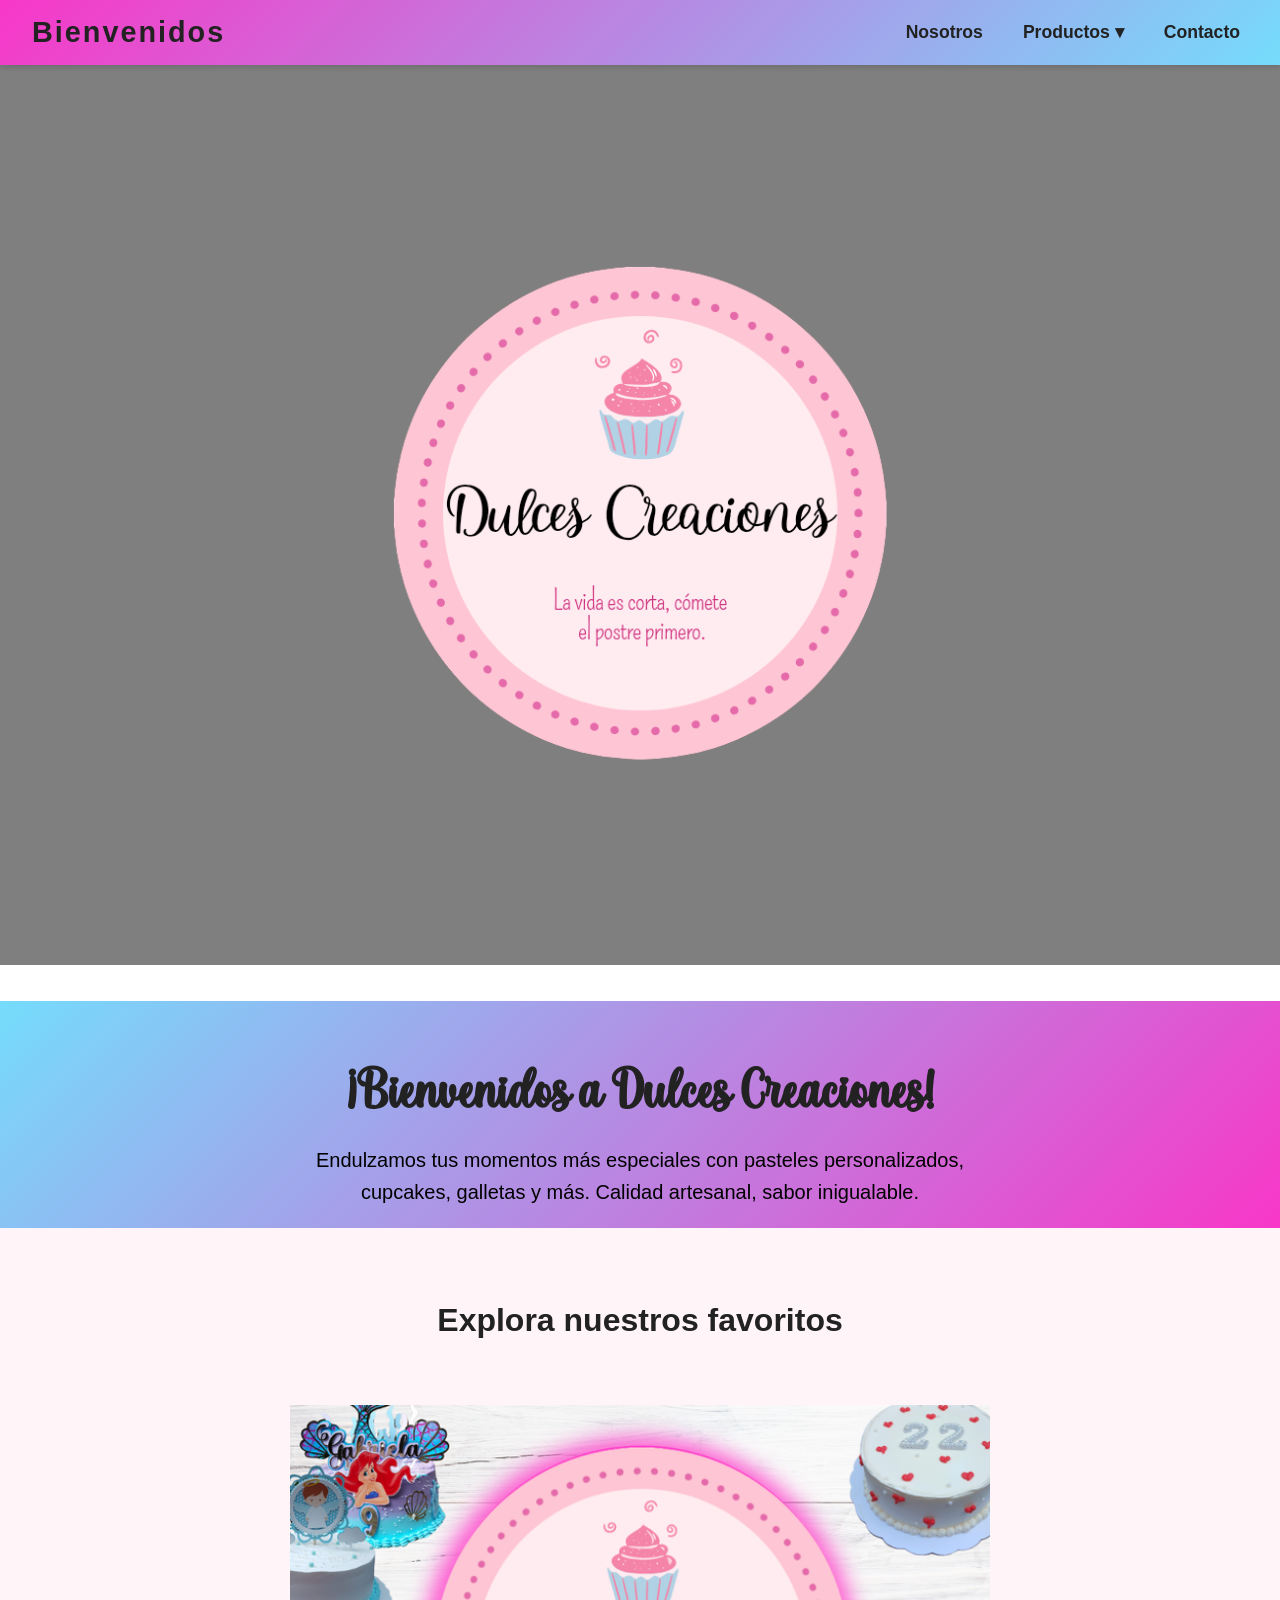
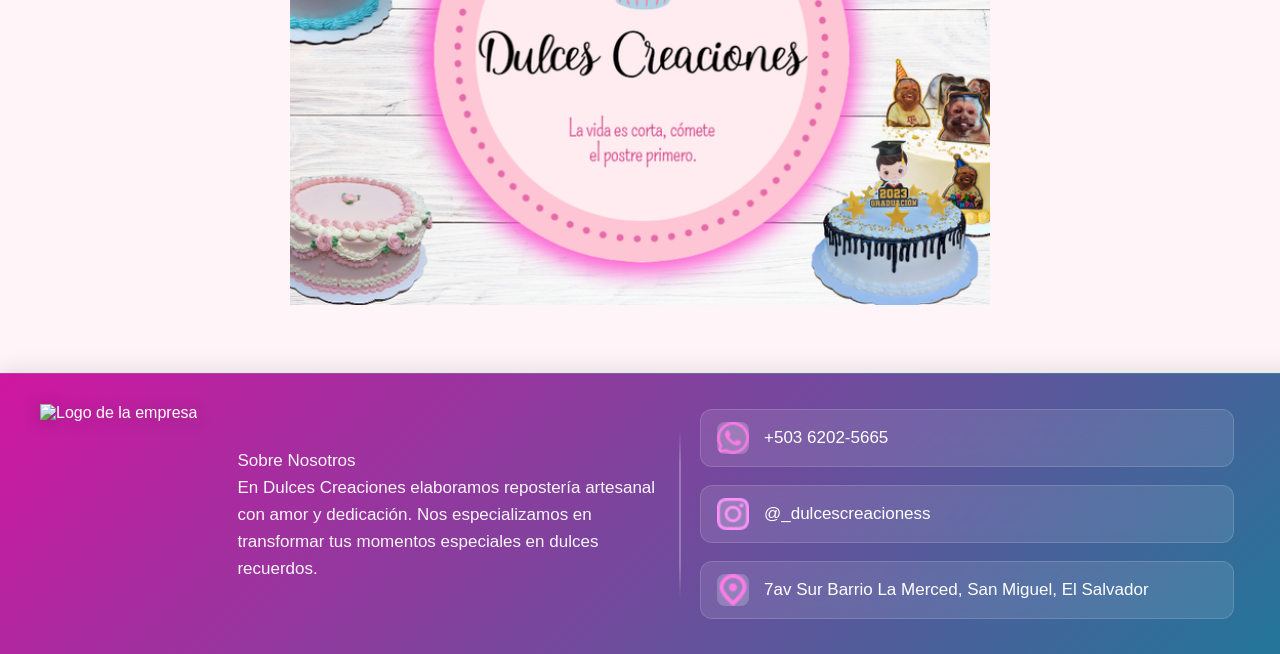
==== index.html @ e399689a "Update and rename Dulces Creaciones.html to index.html" ====
<!DOCTYPE html>
<html lang="es">
<head>
  <meta charset="UTF-8">
  <meta name="viewport" content="width=device-width, initial-scale=1.0">
  <title>Dulces Creaciones</title>
  <link rel="stylesheet" href="css/DulcesCreaciones.css">
  <script src="Javascript/Menu.js"></script>
</head>
<body>

  <nav class="navbar">
    <a href="#" class="navbar-brand">Bienvenidos</a>
    <ul class="nav-links">
      <li class="nav-item"><a href="paginas/SobreNosotros.html" class="nav-link">Nosotros</a></li>
      <li class="nav-item dropdown">
        <a href="#" class="nav-link" id="productosToggle">Productos ▾</a>
        <ul class="dropdown-menu" id="submenuProductos">
          <li><a href="paginas/Pasteles.html">Pasteles</a></li>
          <li><a href="paginas/Galletas.html">Galletas</a></li>
          <li><a href="paginas/Cupcakes.html">Cupcakes</a></li>
        </ul>
      </li>
      <li class="nav-item"><a href="paginas/Contactos.html" class="nav-link">Contacto</a></li>
    </ul>
  </nav>

  <header class="video-section">
    <video class="videoFondo" autoplay muted loop>
      <source src="video/VideoCabezera.mp4" type="video/mp4">
    </video>
    <div class="video-overlay"></div>
    <div class="imagenCabecera">
      <img src="img/Logo.png" alt="Logo de la Empresa" class="logoEncabezado">
      
    </div>
  </header>

  <br><br>

    <section class="bienvenida">
      <div class="container">
        <h2>¡Bienvenidos a Dulces Creaciones!</h2>
        <p>Endulzamos tus momentos más especiales con pasteles personalizados, cupcakes, galletas y más. Calidad artesanal, sabor inigualable.</p>
    </div>
  </section>


 <section class="productos-destacados">
    <h2>Explora nuestros favoritos</h2>
     <div class="slider-frame">
        <ul>
            <li><img src="img/Galeria1.png" alt=""></li>
            <li><img src="img/Galeria2.png" alt=""></li>
            <li><img src="img/Galeria3.png" alt=""></li>
            <li><img src="img/Galeria1.png" alt=""></li>
        </ul>
    </div>
   
  </section>
  
 <!-- Footer -->
 <footer class="footer">
  <div class="footer-left">
    <img src="img/logo.png" alt="Logo de la empresa" class="logo">
    <div class="descripcion">
      <p>Sobre Nosotros<br>
       En Dulces Creaciones elaboramos repostería artesanal con amor y dedicación. Nos especializamos en transformar tus momentos especiales en dulces recuerdos.</p>
    </div>
  </div>

  <div class="footer-right">
    <div class="contacto">
      <img src="img/whatsapp.png" alt="Teléfono" class="icono">
      <span>+503 6202-5665</span>
    </div>

    <div class="contacto">
      <img src="img/instagram.png" alt="Instagram" class="icono">
      <span>
        <a href="https://www.instagram.com/_dulcescreacioness?igsh=aTAyZDJueDV2cmlq" target="_blank">
          @_dulcescreacioness
        </a>
      </span>
    </div>

    <div class="contacto">
      <img src="img/ubcacion.png" alt="Ubicación" class="icono">
      <span>7av Sur Barrio La Merced, San Miguel, El Salvador</span>
    </div>
  </div>
</footer>
 

 
  

</body>
</html>
---- css/DulcesCreaciones.css ----
@font-face {
  font-family: "josephsophia";
  src: url("../fonts/josephsophia.otf") format('truetype');
  font-weight: normal;
  font-style: normal;
}



:root {
      --rosa-pastel: #f8c8dc;
      --celeste-pastel: #cce5f6;
      --negro: #222;
      --blanco: #fff;
    }

    body {
      font-family: 'Segoe UI', sans-serif;
      background-color: var(--blanco);
      color: var(--negro);
      margin: 0;
      padding: 0;
      scroll-behavior: smooth;
      overflow-x: hidden;
    }

  .video-section {
  position: relative;
  height: 100vh;
  width: 100%;
  overflow: hidden;
}

.videoFondo {
  position: absolute;
  top: 0;
  left: 0;
  height: 100%;
  width: 100%;
  object-fit: cover;
  z-index: 1;
}

.video-overlay {
  position: absolute;
  top: 0;
  left: 0;
  height: 100%;
  width: 100%;
  background-color: rgba(0, 0, 0, 0.5); /* sombreado para que el texto se lea mejor */
  z-index: 2;
}

.imagenCabecera {
  position: absolute; /* Esto es clave para centrar sobre el video */
  top: 50%;
  left: 50%;
  transform: translate(-50%, -50%); /* Centrado exacto */
  z-index: 2; /* Encima del video */
  text-align: center;
}

.logo-encabezado {
  max-width: 90%;
  width: 400px;
  height: auto;
  border-radius: 20px;
  z-index: 3;
}

.bienvenida {
  background: linear-gradient(135deg, #75dcfc 0%, #f837c8 100%);
  text-align: center;
  padding: 20px 15px;
}
.bienvenida h2 {
  font-family: josephsophia;
  font-size: 60px;
  margin-bottom: 1rem;
}
.bienvenida p {
  font-family: Arial, Helvetica, sans-serif;
  font-size: 20px;
  max-width: 740px;
  margin: 0 auto;
  color: black;
}

.productos-destacados {
  text-align: center;
  background: #fff5f8;
  padding: 3rem 2rem;
}





/*Galeria de Imagenes*/

.slider-frame {
	width: 700px;
  height: auto;
	margin:50px auto 0;
	overflow: hidden;
}

.slider-frame ul {
	display: flex;
	padding: 0;
	width: 400%;
	
	animation: slide 20s infinite alternate ease-in-out;
}

.slider-frame li {
	width: 100%;
	list-style: none;
}

.slider-frame img {
	width: 100%;
}

@keyframes slide {
	0% {margin-left: 0;}
	20% {margin-left: 0;}
	
	25% {margin-left: -100%;}
	45% {margin-left: -100%;}
	
	50% {margin-left: -200%;}
	70% {margin-left: -200%;}
	
	75% {margin-left: -300%;}
	100% {margin-left: -300%;}
}


a {
  text-decoration: none;
  color: inherit;
}

.navbar {
  background: linear-gradient(135deg, #f837c8 0%, #75dcfc 100%);
  padding: 1rem 2rem;
  display: flex;
  justify-content: space-between;
  align-items: center;
  box-shadow: 0 2px 6px rgba(0, 0, 0, 0.15);
  position: relative;
}

.navbar-brand {
  font-size: 1.8rem;
  font-weight: 700;
  letter-spacing: 2px;
}

.nav-links {
  display: flex;
  gap: 1.5rem;
  list-style: none;
  margin: 0;
  padding: 0;
}

.nav-link {
  font-size: 1.1rem;
  font-weight: 600;
  cursor: pointer;
  position: relative;
  transition: color 0.3s ease;
  padding: 0.2rem 0.5rem;
  user-select: none;
}

.nav-link:hover {
  color: var(--rosa-pastel);
}

.nav-item {
  position: relative;
}

.dropdown-menu {
  display: none;
  position: absolute;
  top: 100%;
  left: 0;
  background-color: var(--blanco);
  border: 1px solid var(--rosa-pastel);
  border-radius: 6px;
  box-shadow: 0 4px 10px rgba(0, 0, 0, 0.1);
  list-style: none;
  margin: 0;
  padding: 0.25rem 0;
  min-width: 150px;
  z-index: 20;
}

.dropdown-menu li a {
  display: block;
  padding: 0.5rem 1rem;
  color: var(--negro);
  white-space: nowrap;
  transition: background-color 0.3s ease, color 0.3s ease;
}

.dropdown-menu li a:hover {
  background-color: var(--rosa-pastel);
  color: white;
}

.dropdown-menu.show {
  display: block;
}

.hero {
  background: linear-gradient(rgba(0,0,0,0.4), rgba(0,0,0,0.4)), 
  url('') center/cover no-repeat;
  height: 400px;
  display: flex;
  align-items: center;
  justify-content: center;
  color: white;
  text-align: center;
}

.hero h1 {
  background-color: rgba(0, 0, 0, 0.6);
  padding: 20px 40px;
  border-radius: 12px;
  font-size: 3rem;
  font-weight: 700;
}

section {
  padding: 4rem 2rem;
}

h2 {
  text-align: center;
  margin-bottom: 2rem;
  color: var(--negro);
  font-size: 2rem;
}

.container {
  max-width: 1100px;
  margin: 0 auto;
}

.row {
  display: flex;
  flex-wrap: wrap;
  gap: 2rem;
}

.col-half {
  flex: 1 1 45%;
}

.img-fluid {
  width: 100%;
  border-radius: 15px;
  box-shadow: 0 6px 15px rgba(0, 0, 0, 0.1);
  transition: transform 0.3s ease;
}

.img-fluid:hover {
  transform: scale(1.05);
}

p {
  font-size: 1.1rem;
  line-height: 1.6;
  color: #3a3a3a;
}

form {
  max-width: 600px;
  margin: 0 auto;
  display: flex;
  flex-direction: column;
  gap: 1.5rem;
}

.form-control {
  padding: 0.75rem 1rem;
  border: 2px solid var(--rosa-pastel);
  border-radius: 8px;
  font-size: 1.1rem;
  transition: 0.3s ease;
}

.form-control:focus {
  outline: none;
  border-color: var(--celeste-pastel);
  box-shadow: 0 0 8px var(--celeste-pastel);
}

.btn {
  background-color: var(--rosa-pastel);
  color: var(--negro);
  font-size: 1.2rem;
  font-weight: 600;
  border: none;
  padding: 0.6rem 2rem;
  border-radius: 10px;
  cursor: pointer;
  transition: 0.3s ease;
  box-shadow: 0 4px 12px rgba(248, 200, 220, 0.5);
}

.btn:hover {
  background-color: var(--celeste-pastel);
}



    @media (max-width: 768px) {
      .row {
        flex-direction: column;
      }
      .col-half {
        flex: 1 1 100%;
      }
      .hero h1 {
        font-size: 2rem;
      }
      .nav-links {
        flex-direction: column;
        gap: 1rem;
      }
      .dropdown-menu {
        position: static;
        border: none;
        box-shadow: none;
        margin-top: 0;
        border-radius: 0;
        width: 100%;
      }
    }


    /*SECCIÓN DEL FOOTER*/
.footer {
  position: relative;
  bottom: 0;
  width: 100%;
  background: linear-gradient(135deg, #d016a1 0%, #197b98 100%);
  color: white;
  display: flex;
  justify-content: space-between;
  align-items: center;
  padding: 30px 40px;
  z-index: 1000;
  box-shadow: 0 -4px 20px rgba(0, 0, 0, 0.1);
  border-top: 1px solid rgba(255, 255, 255, 0.1);
}

/* Lado izquierdo: logo + texto */
.footer-left {
  display: flex;
  align-items: center;
  gap: 40px;
  flex: 1;
  max-width: 50%;
}

.footer-left .logo {
  height: 220px;
  filter: drop-shadow(0 2px 8px rgba(0, 0, 0, 0.2));
  transition: transform 0.3s ease;
}

.footer-left .logo:hover {
  transform: scale(1.05);
}

.descripcion {
  flex: 1;
}

.descripcion p {
  font-family: Arial, Helvetica, sans-serif;
  font-size: 17px;
  line-height: 1.6;
  margin: 0;
  opacity: 0.95;
  font-weight: 300;
  color: #ffffff;
}

/* Línea divisora vertical */
.footer::before {
  content: '';
  position: absolute;
  left: 50%;
  top: 20%;
  bottom: 20%;
  width: 1px;
  background: linear-gradient(to bottom, 
    transparent, 
    rgba(255, 255, 255, 0.549) 20%, 
    rgba(255, 255, 255, 0.52) 80%, 
    transparent
  );
  transform: translateX(-50%);
}

/* Lado derecho: contactos */
.footer-right {
  display: flex;
  flex-direction: column;
  gap: 18px;
  align-items: flex-start;
  flex: 1;
  max-width: 50%;
  padding-left: 40px;
}

.contacto {
  display: flex;
  align-items: center;
  gap: 15px;
  width: 500px;
  padding: 12px 16px;
  border-radius: 12px;
  background: rgba(255, 255, 255, 0.1);
  backdrop-filter: blur(10px);
  border: 1px solid rgba(255, 255, 255, 0.15);
  transition: all 0.3s ease;
  position: relative;
  overflow: hidden;
}

.contacto::before {
  content: '';
  position: absolute;
  top: 0;
  left: -100%;
  width: 100%;
  height: 100%;
  background: linear-gradient(90deg, 
    transparent, 
    rgba(255, 255, 255, 0.1), 
    transparent
  );
  transition: left 0.5s ease;
}


.contacto:hover {
  background: rgba(46, 46, 46, 0.254);
  border-color: rgba(255, 255, 255, 0.25);
  transform: translateX(5px);
  box-shadow: 0 4px 15px rgba(0, 0, 0, 0.1);
}

.contacto:hover::before {
  left: 100%;
}

.contacto .icono {
  flex-shrink: 0;
  width: 32px;
  height: 32px;
  background: rgba(255, 255, 255, 0.2);
  border-radius: 8px;
  display: flex;
  align-items: center;
  justify-content: center;
  transition: all 0.3s ease;
}

.contacto:hover .icono {
  background: rgba(58, 58, 58, 0.3);
  transform: scale(1.1);
}

.contacto .icono svg,
.contacto .icono img {
  width: 18px;
  height: 18px;
  filter: brightness(0) invert(1);
}

.contacto .texto {
  flex: 1;
  display: flex;
  flex-direction: column;
  gap: 2px;
 
}

.contacto .label {
  font-size: 11px;
  opacity: 0.7;
  text-transform: uppercase;
  letter-spacing: 0.5px;
  font-weight: 500;
}

.contacto span,
.contacto a {
  font-size: 17px;
  font-weight: 400;
  color: white;
  text-decoration: none;
  word-break: break-word;
  overflow-wrap: break-word;
  line-height: 1.3;
}

.contacto a:hover {
  color: #bfdbfe;
  text-decoration: none;
}

/* Responsivo */
@media (max-width: 768px) {
  .footer {
    flex-direction: column;
    text-align: center;
    gap: 15px;
  }

  .footer-left,
  .footer-right {
    flex-direction: column;
    align-items: center;
  }

  .footer-right {
    align-items: center;
  }
}
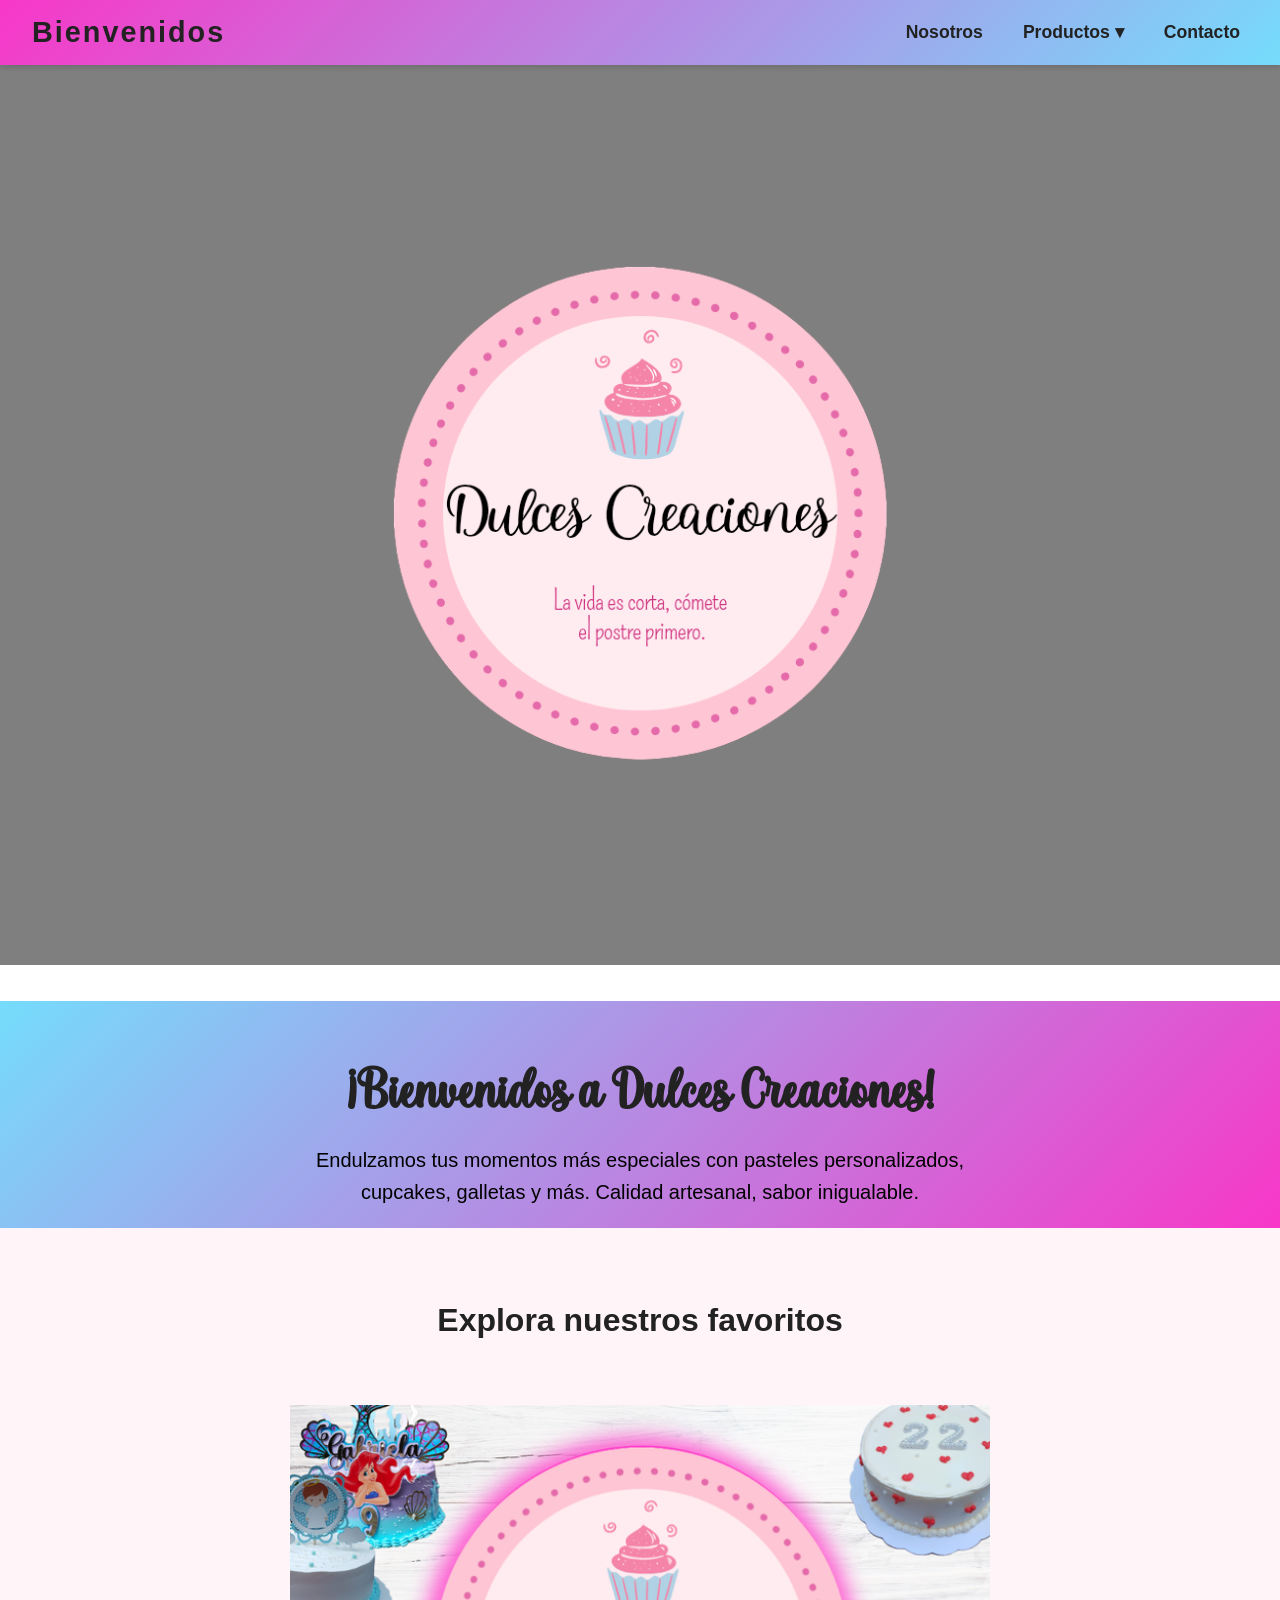
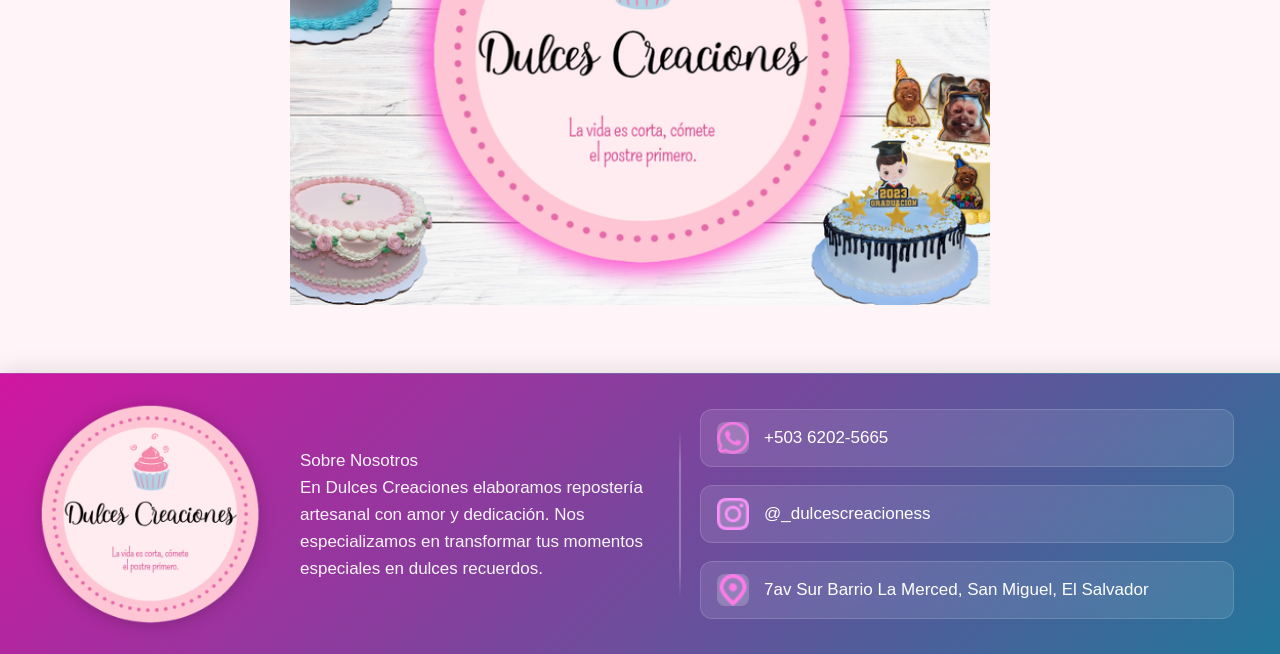
==== commit 44accd32: "Add files via upload" ====
--- a/index.html
+++ b/index.html
@@ -62,7 +62,7 @@
  <!-- Footer -->
  <footer class="footer">
   <div class="footer-left">
-    <img src="img/logo.png" alt="Logo de la empresa" class="logo">
+    <img src="img/Logo.png" alt="Logo de la empresa" class="logo">
     <div class="descripcion">
       <p>Sobre Nosotros<br>
        En Dulces Creaciones elaboramos repostería artesanal con amor y dedicación. Nos especializamos en transformar tus momentos especiales en dulces recuerdos.</p>
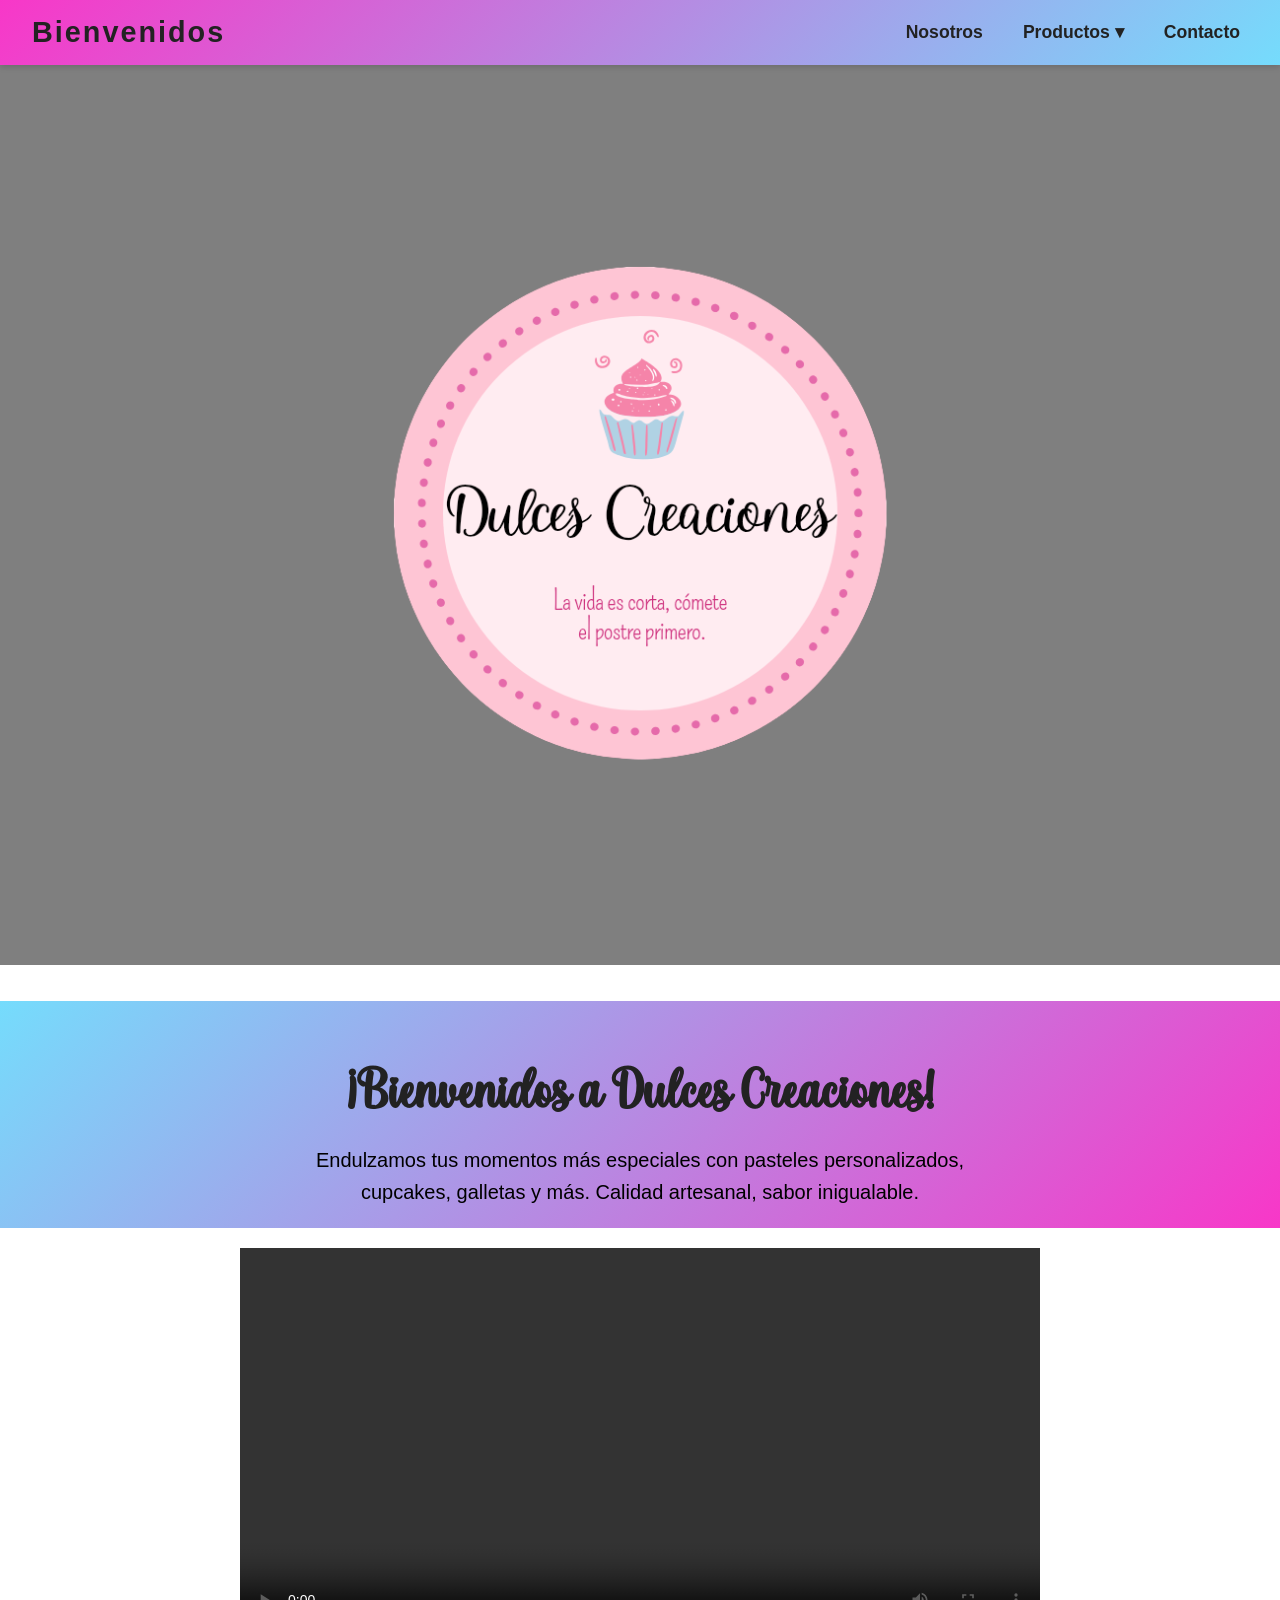
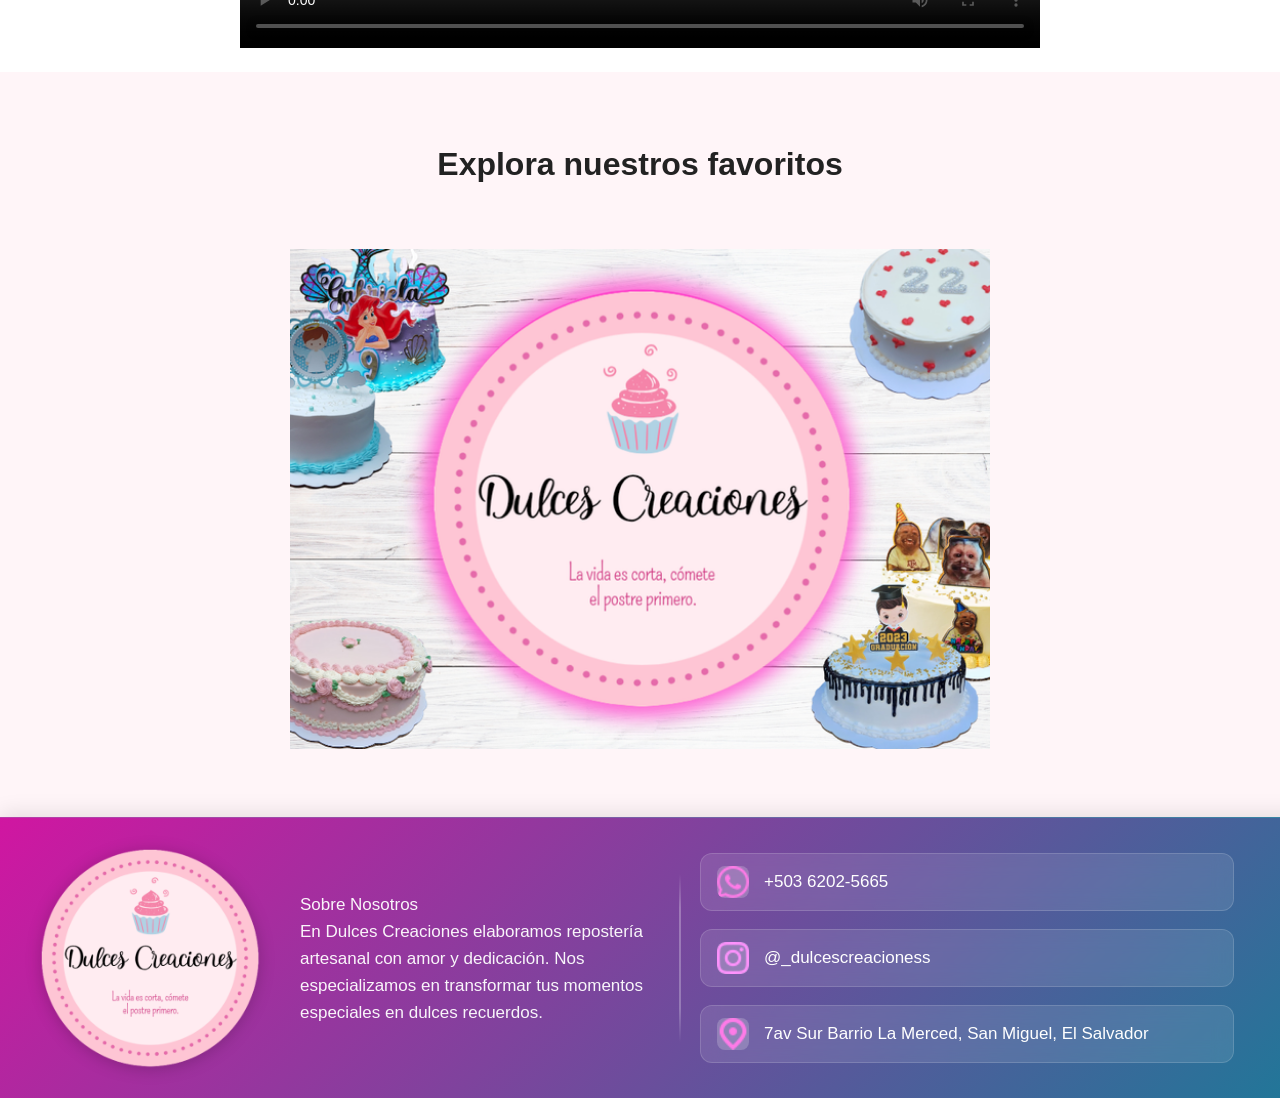
==== commit 6c2a550b: "vs 0.3" ====
--- a/index.html
+++ b/index.html
@@ -45,6 +45,13 @@
     </div>
   </section>
 
+  <div class="video-container">
+        <div class="video-wrapper" id="videoWrapper">
+            <video controls preload="metadata" >
+                <source src="video/Video_Publicitario.mp4" type="video/mp4">
+            </video>
+        </div>
+  </div>
 
  <section class="productos-destacados">
     <h2>Explora nuestros favoritos</h2>
--- a/css/DulcesCreaciones.css
+++ b/css/DulcesCreaciones.css
@@ -537,4 +537,19 @@
   .footer-right {
     align-items: center;
   }
+}
+
+/* /Video Publicitario/ */
+.video-container {
+  width: 100%;
+  max-width: 800px;
+  height: auto;
+  padding: 20px;
+  margin: 0 auto;
+}
+
+.video-wrapper video {
+  width: 100%;
+  height: auto;
+  border-radius: 12px;
 }
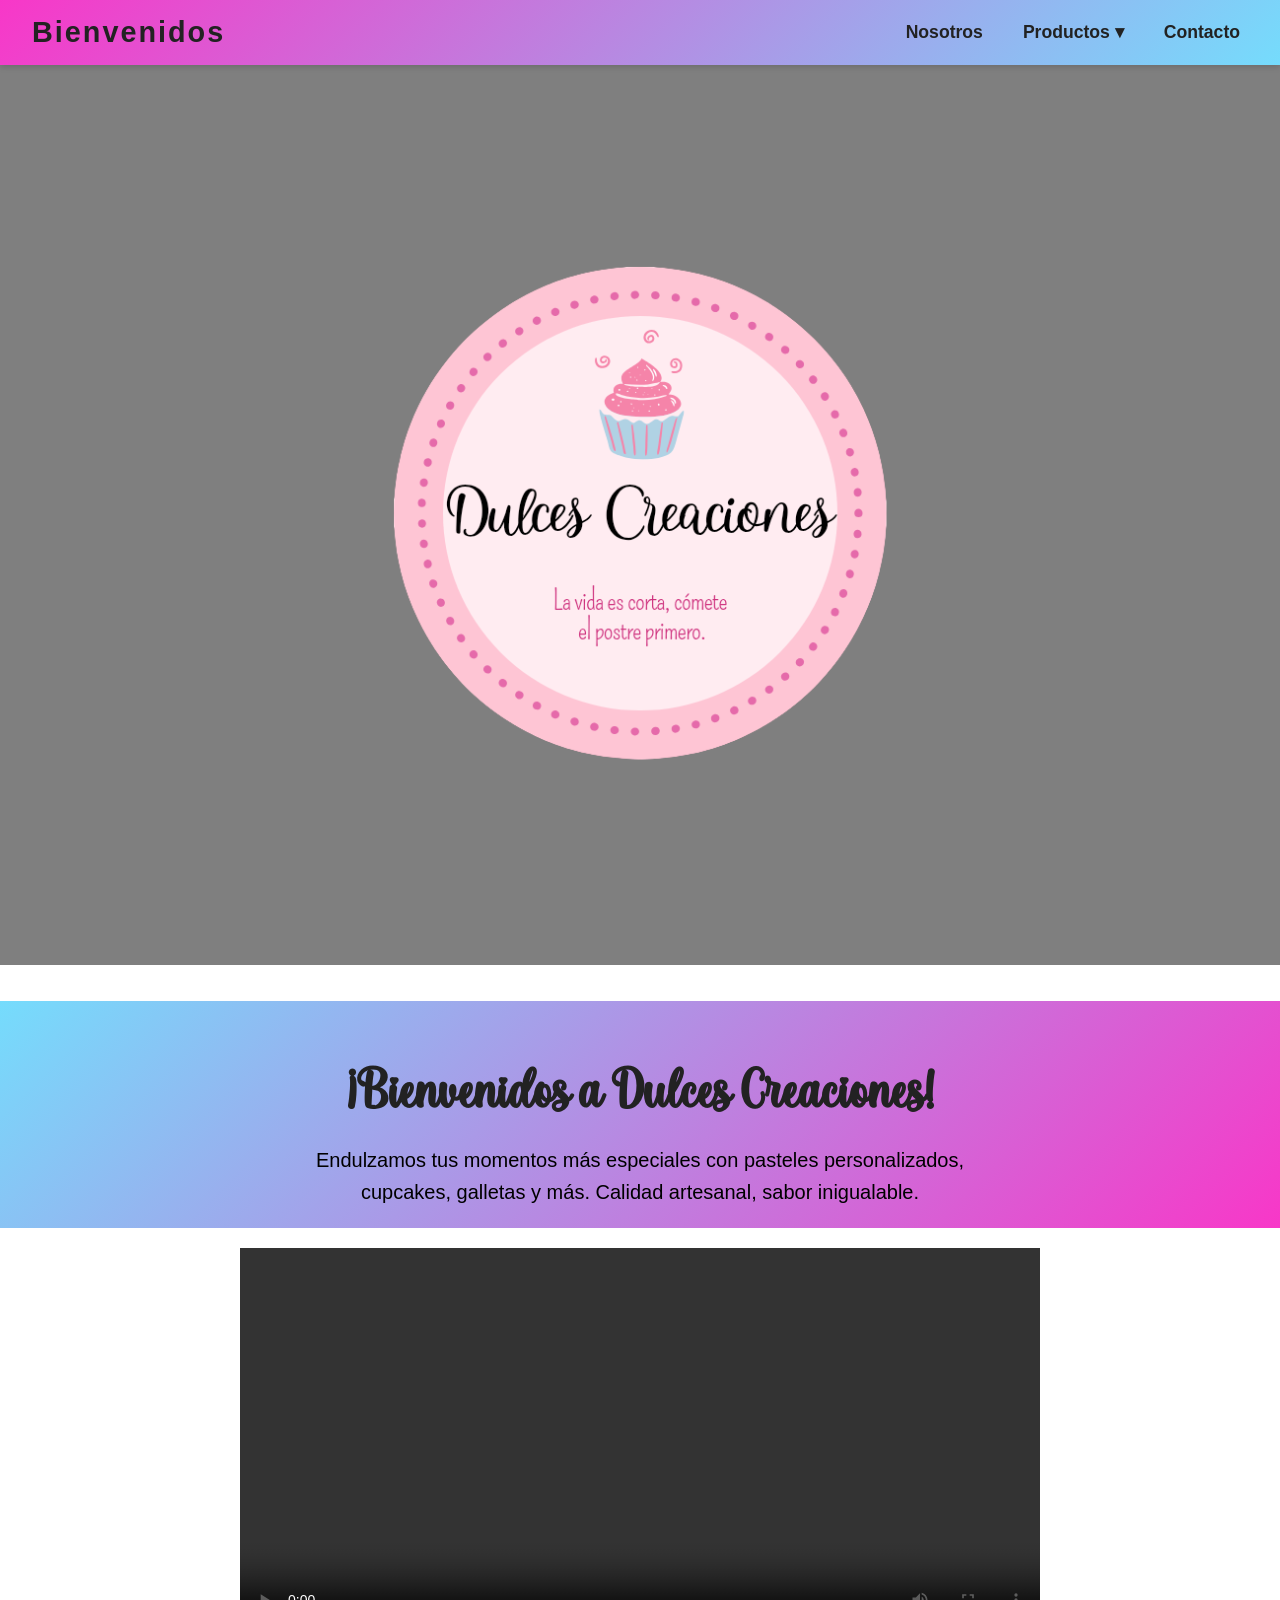
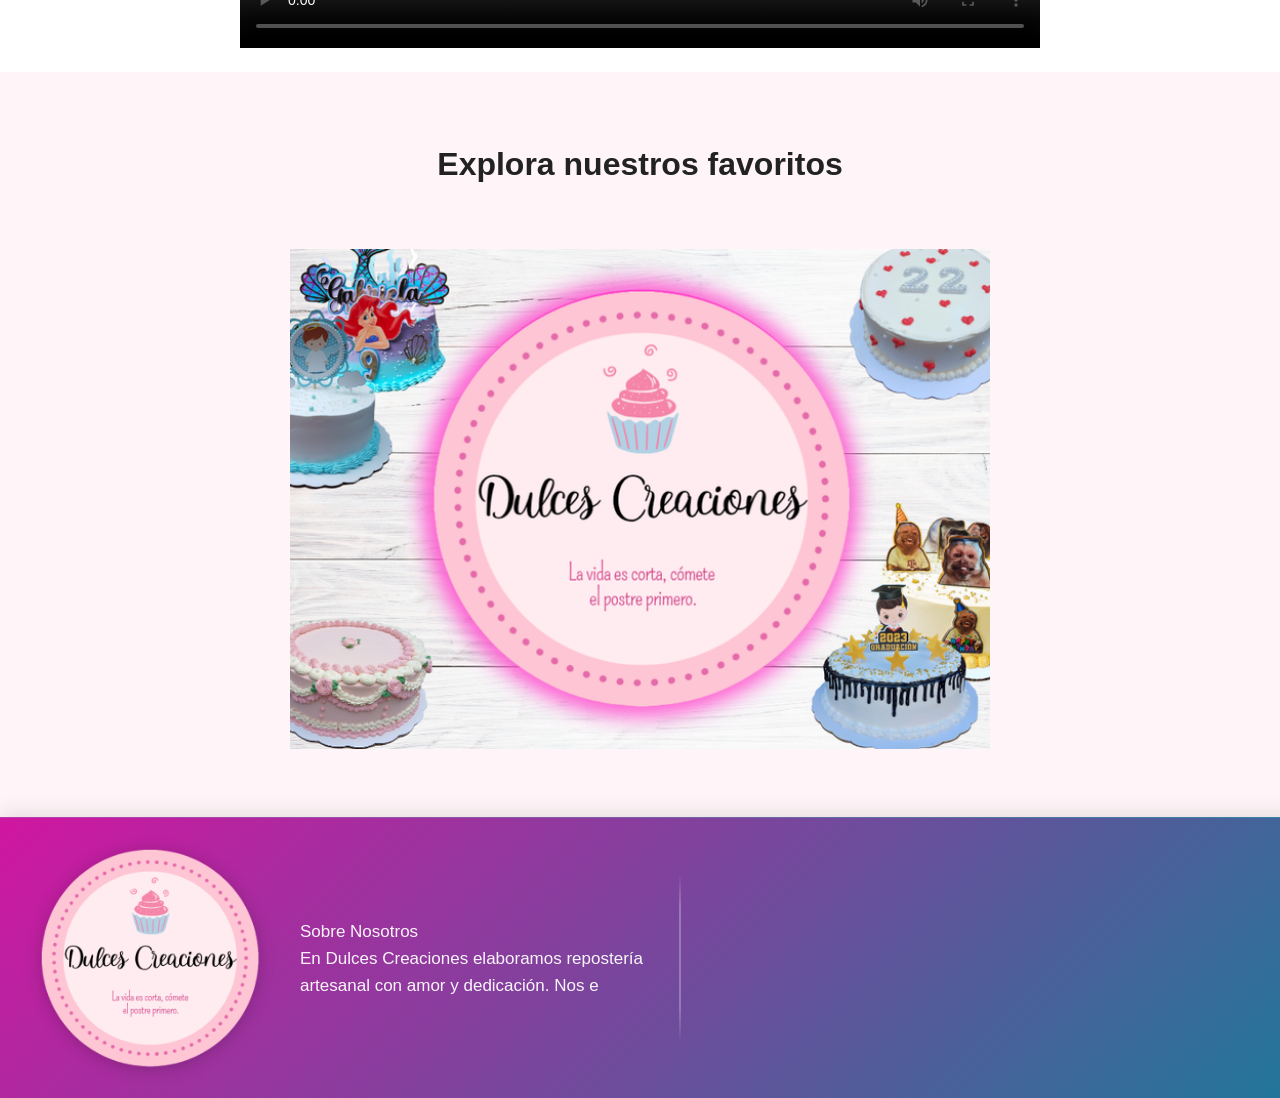
==== commit e1739e09: "Refactor HTML structure and fix image paths in 'Sobre Nosotros' page" ====
--- a/index.html
+++ b/index.html
@@ -32,75 +32,41 @@
     <div class="video-overlay"></div>
     <div class="imagenCabecera">
       <img src="img/Logo.png" alt="Logo de la Empresa" class="logoEncabezado">
-      
     </div>
   </header>
 
   <br><br>
 
-    <section class="bienvenida">
-      <div class="container">
-        <h2>¡Bienvenidos a Dulces Creaciones!</h2>
-        <p>Endulzamos tus momentos más especiales con pasteles personalizados, cupcakes, galletas y más. Calidad artesanal, sabor inigualable.</p>
+  <section class="bienvenida">
+    <div class="container">
+      <h2>¡Bienvenidos a Dulces Creaciones!</h2>
+      <p>Endulzamos tus momentos más especiales con pasteles personalizados, cupcakes, galletas y más. Calidad artesanal, sabor inigualable.</p>
     </div>
   </section>
 
   <div class="video-container">
-        <div class="video-wrapper" id="videoWrapper">
-            <video controls preload="metadata" >
-                <source src="video/Video_Publicitario.mp4" type="video/mp4">
-            </video>
-        </div>
-  </div>
-
- <section class="productos-destacados">
-    <h2>Explora nuestros favoritos</h2>
-     <div class="slider-frame">
-        <ul>
-            <li><img src="img/Galeria1.png" alt=""></li>
-            <li><img src="img/Galeria2.png" alt=""></li>
-            <li><img src="img/Galeria3.png" alt=""></li>
-            <li><img src="img/Galeria1.png" alt=""></li>
-        </ul>
-    </div>
-   
-  </section>
-  
- <!-- Footer -->
- <footer class="footer">
-  <div class="footer-left">
-    <img src="img/Logo.png" alt="Logo de la empresa" class="logo">
-    <div class="descripcion">
-      <p>Sobre Nosotros<br>
-       En Dulces Creaciones elaboramos repostería artesanal con amor y dedicación. Nos especializamos en transformar tus momentos especiales en dulces recuerdos.</p>
+    <div class="video-wrapper" id="videoWrapper">
+      <video controls preload="metadata">
+        <source src="video/Video_Publicitario.mp4" type="video/mp4">
+      </video>
     </div>
   </div>
 
-  <div class="footer-right">
-    <div class="contacto">
-      <img src="img/whatsapp.png" alt="Teléfono" class="icono">
-      <span>+503 6202-5665</span>
+  <section class="productos-destacados">
+    <h2>Explora nuestros favoritos</h2>
+    <div class="slider-frame">
+      <ul>
+        <li><img src="img/Galeria1.png" alt=""></li>
+        <li><img src="img/Galeria2.png" alt=""></li>
+        <li><img src="img/Galeria3.png" alt=""></li>
+        <li><img src="img/Galeria1.png" alt=""></li>
+      </ul>
     </div>
+  </section>
 
-    <div class="contacto">
-      <img src="img/instagram.png" alt="Instagram" class="icono">
-      <span>
-        <a href="https://www.instagram.com/_dulcescreacioness?igsh=aTAyZDJueDV2cmlq" target="_blank">
-          @_dulcescreacioness
-        </a>
-      </span>
-    </div>
-
-    <div class="contacto">
-      <img src="img/ubcacion.png" alt="Ubicación" class="icono">
-      <span>7av Sur Barrio La Merced, San Miguel, El Salvador</span>
-    </div>
-  </div>
-</footer>
- 
-
- 
-  
-
-</body>
-</html>
+  <footer class="footer">
+    <div class="footer-left">
+      <img src="img/Logo.png" alt="Logo de la empresa" class="logo">
+      <div class="descripcion">
+        <p>Sobre Nosotros<br>
+          En Dulces Creaciones elaboramos repostería artesanal con amor y dedicación. Nos e
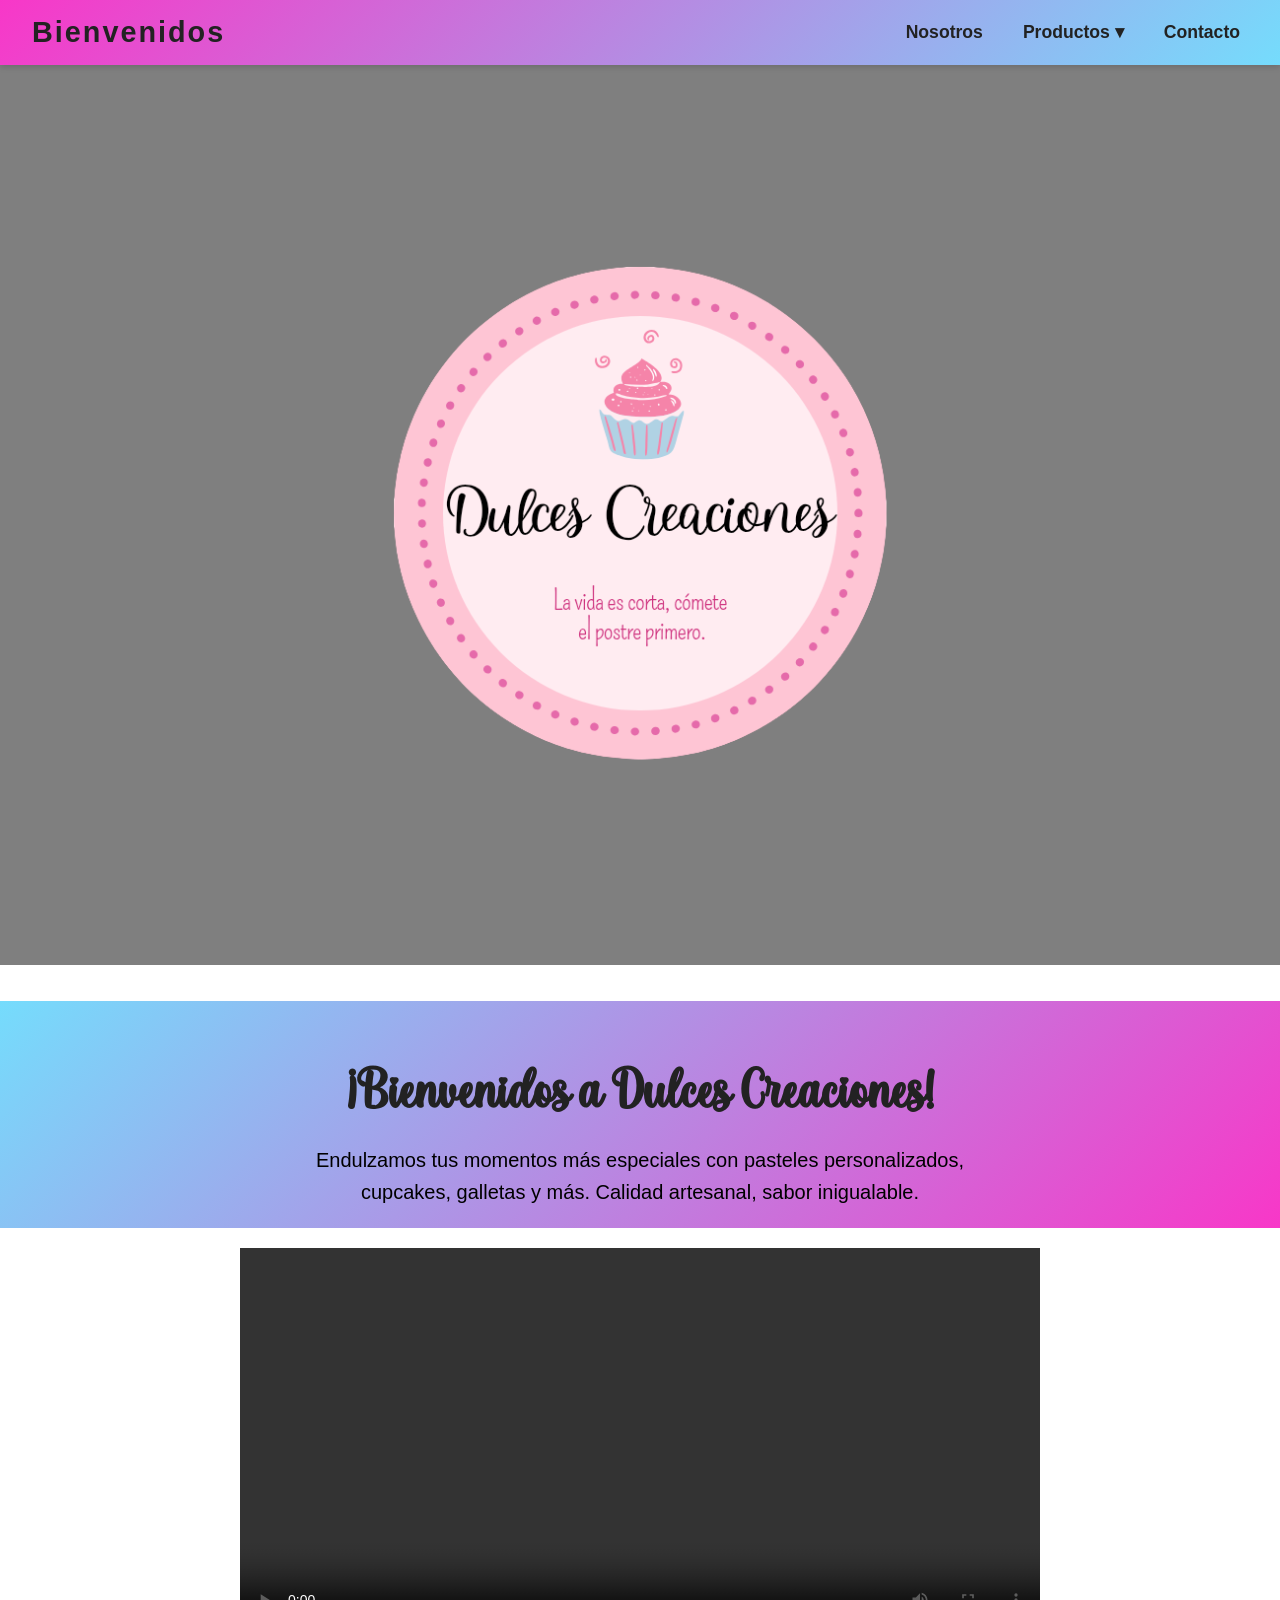
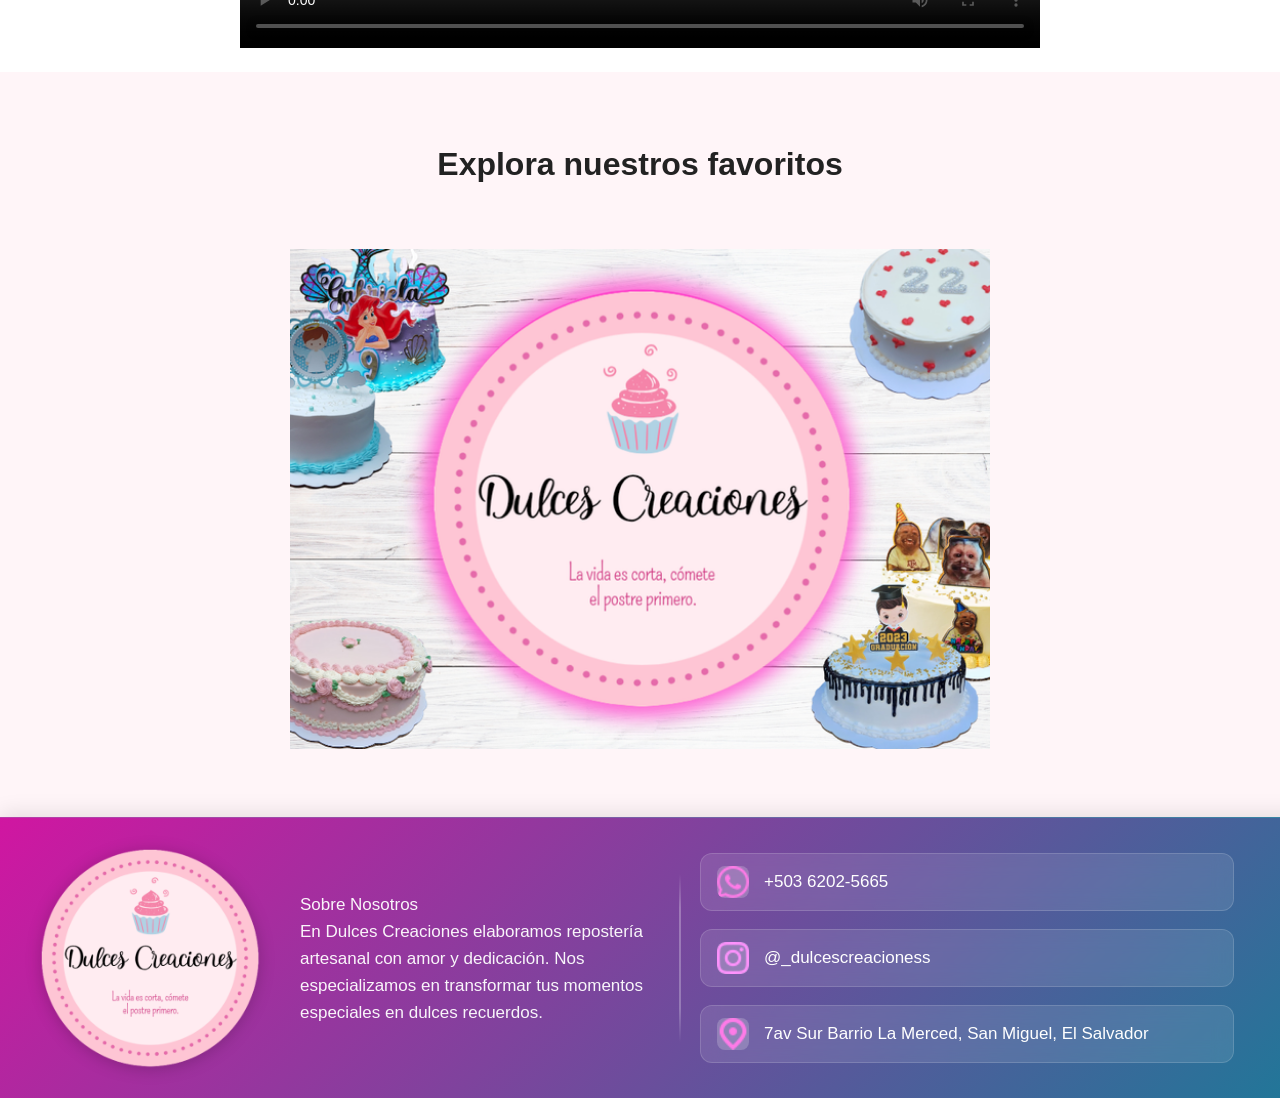
==== commit 62c04cad: "Update image paths and enhance footer content across multiple pages" ====
--- a/index.html
+++ b/index.html
@@ -69,4 +69,32 @@
       <img src="img/Logo.png" alt="Logo de la empresa" class="logo">
       <div class="descripcion">
         <p>Sobre Nosotros<br>
-          En Dulces Creaciones elaboramos repostería artesanal con amor y dedicación. Nos e
+          En Dulces Creaciones elaboramos repostería artesanal con amor y dedicación. Nos especializamos en transformar tus momentos especiales en dulces recuerdos.
+        </p>
+      </div>
+    </div>
+
+    <div class="footer-right">
+      <div class="contacto">
+        <img src="img/whatsapp.png" alt="Teléfono" class="icono">
+        <span>+503 6202-5665</span>
+      </div>
+
+      <div class="contacto">
+        <img src="img/instagram.png" alt="Instagram" class="icono">
+        <span>
+          <a href="https://www.instagram.com/_dulcescreacioness?igsh=aTAyZDJueDV2cmlq" target="_blank">
+            @_dulcescreacioness
+          </a>
+        </span>
+      </div>
+
+      <div class="contacto">
+        <img src="img/ubcacion.png" alt="Ubicación" class="icono">
+        <span>7av Sur Barrio La Merced, San Miguel, El Salvador</span>
+      </div>
+    </div>
+  </footer>
+
+</body>
+</html>
